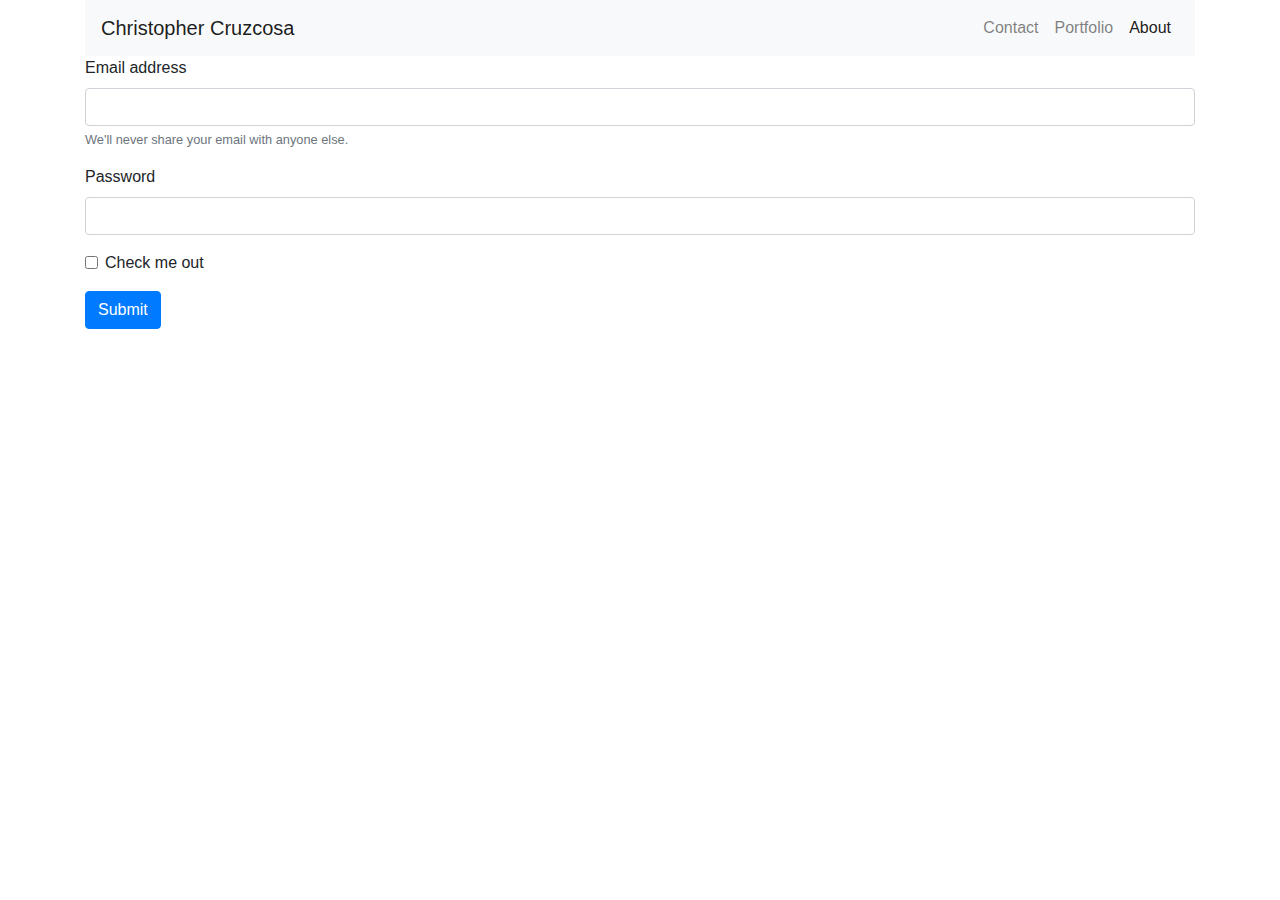
==== contact.html @ bf5a7a32 "Added navbar to all pages; added About Me info" ====
<!DOCTYPE html>
<html lang="en">

<head>
    <meta charset="UTF-8">
    <meta name="viewport" content="width=device-width, initial-scale=1.0">
    <link rel="stylesheet" href="https://stackpath.bootstrapcdn.com/bootstrap/4.5.2/css/bootstrap.min.css"
        integrity="sha384-JcKb8q3iqJ61gNV9KGb8thSsNjpSL0n8PARn9HuZOnIxN0hoP+VmmDGMN5t9UJ0Z" crossorigin="anonymous">
    <title>Cntact - Christopher Cruzcosa</title>
</head>

<body>
    <section class="container">
        <nav class="navbar navbar-expand-lg navbar-light bg-light">
            <a class="navbar-brand" href="./index.html">Christopher Cruzcosa</a>
            <button class="navbar-toggler" type="button" data-toggle="collapse" data-target="#navbarTogglerDemo02"
                aria-controls="navbarTogglerDemo02" aria-expanded="false" aria-label="Toggle navigation">
                <span class="navbar-toggler-icon"></span>
            </button>

            <div class="collapse navbar-collapse" id="navbarTogglerDemo02">
                <ul class="navbar-nav ml-auto mt-2 mt-lg-0 d-flex flex-row-reverse bd-highlight">
                    <li class="nav-item active">
                        <a class="nav-link" href="./index.html">About<span class="sr-only">(current)</span></a>
                    </li>
                    <li class="nav-item">
                        <a class="nav-link" href="./portfolio.html">Portfolio</a>
                    </li>
                    <li class="nav-item">
                        <a class="nav-link" href="./contact.html">Contact</a>
                    </li>
                </ul>
            </div>
        </nav>

        <section>
            <form>
                <div class="form-group">
                  <label for="exampleInputEmail1">Email address</label>
                  <input type="email" class="form-control" id="exampleInputEmail1" aria-describedby="emailHelp">
                  <small id="emailHelp" class="form-text text-muted">We'll never share your email with anyone else.</small>
                </div>
                <div class="form-group">
                  <label for="exampleInputPassword1">Password</label>
                  <input type="password" class="form-control" id="exampleInputPassword1">
                </div>
                <div class="form-group form-check">
                  <input type="checkbox" class="form-check-input" id="exampleCheck1">
                  <label class="form-check-label" for="exampleCheck1">Check me out</label>
                </div>
                <button type="submit" class="btn btn-primary">Submit</button>
              </form>
        </section>

    </section>

    <script src="https://code.jquery.com/jquery-3.5.1.slim.min.js"
        integrity="sha384-DfXdz2htPH0lsSSs5nCTpuj/zy4C+OGpamoFVy38MVBnE+IbbVYUew+OrCXaRkfj"
        crossorigin="anonymous"></script>
    <script src="https://cdn.jsdelivr.net/npm/popper.js@1.16.1/dist/umd/popper.min.js"
        integrity="sha384-9/reFTGAW83EW2RDu2S0VKaIzap3H66lZH81PoYlFhbGU+6BZp6G7niu735Sk7lN"
        crossorigin="anonymous"></script>
    <script src="https://stackpath.bootstrapcdn.com/bootstrap/4.5.2/js/bootstrap.min.js"
        integrity="sha384-B4gt1jrGC7Jh4AgTPSdUtOBvfO8shuf57BaghqFfPlYxofvL8/KUEfYiJOMMV+rV"
        crossorigin="anonymous"></script>

</body>

</html>
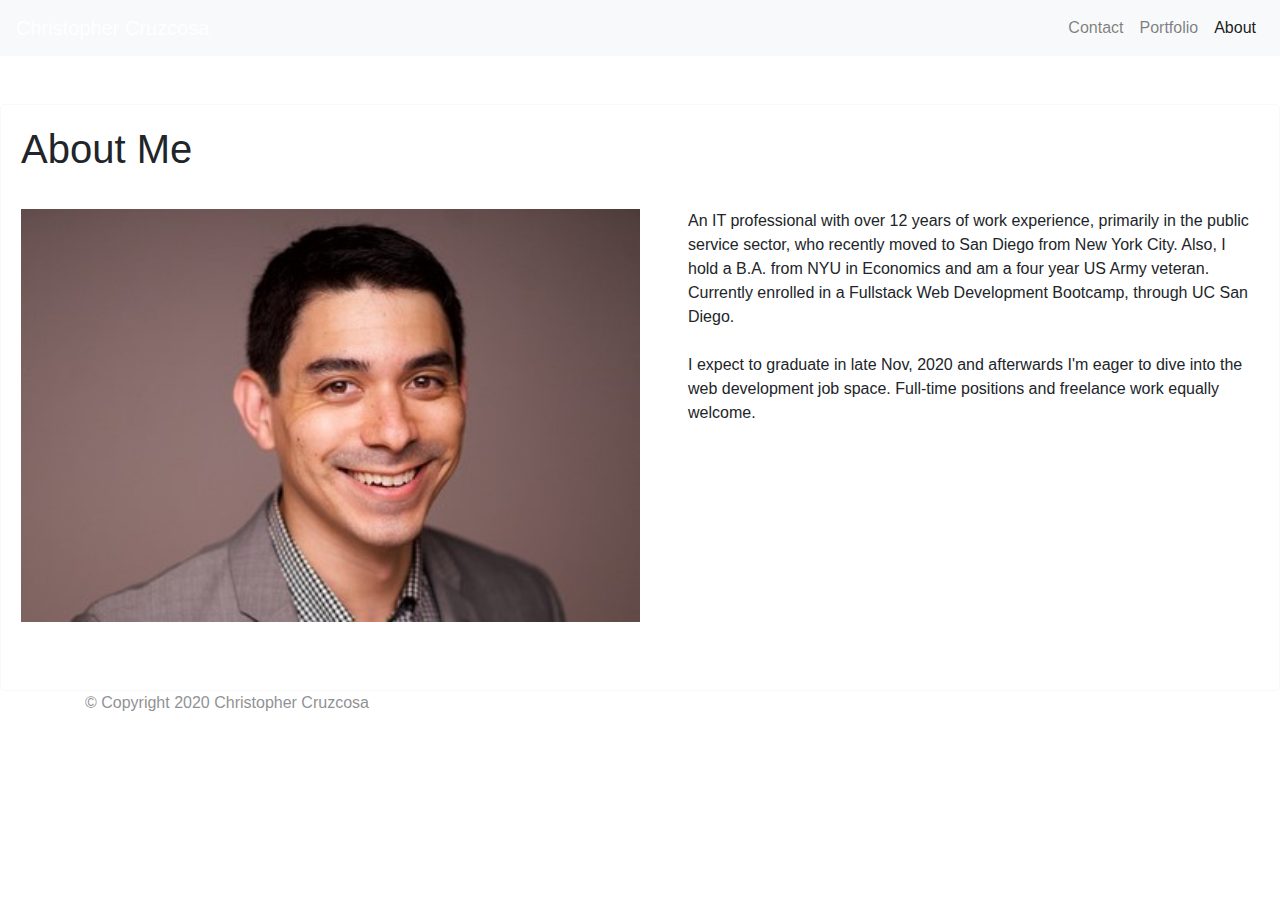
==== commit 966861e6: "Added the Navbar and overall structure to all pages; added a css file" ====
--- a/contact.html
+++ b/contact.html
@@ -6,53 +6,78 @@
     <meta name="viewport" content="width=device-width, initial-scale=1.0">
     <link rel="stylesheet" href="https://stackpath.bootstrapcdn.com/bootstrap/4.5.2/css/bootstrap.min.css"
         integrity="sha384-JcKb8q3iqJ61gNV9KGb8thSsNjpSL0n8PARn9HuZOnIxN0hoP+VmmDGMN5t9UJ0Z" crossorigin="anonymous">
-    <title>Cntact - Christopher Cruzcosa</title>
+    <link rel="stylesheet" href="./assets/style.css">
+    <title>About - Christopher Cruzcosa</title>
 </head>
 
 <body>
-    <section class="container">
-        <nav class="navbar navbar-expand-lg navbar-light bg-light">
-            <a class="navbar-brand" href="./index.html">Christopher Cruzcosa</a>
-            <button class="navbar-toggler" type="button" data-toggle="collapse" data-target="#navbarTogglerDemo02"
-                aria-controls="navbarTogglerDemo02" aria-expanded="false" aria-label="Toggle navigation">
-                <span class="navbar-toggler-icon"></span>
-            </button>
+    <!-- A wrapper that encompasses both the header and the main content -->
+    <div class="wrapper">
 
-            <div class="collapse navbar-collapse" id="navbarTogglerDemo02">
-                <ul class="navbar-nav ml-auto mt-2 mt-lg-0 d-flex flex-row-reverse bd-highlight">
-                    <li class="nav-item active">
-                        <a class="nav-link" href="./index.html">About<span class="sr-only">(current)</span></a>
-                    </li>
-                    <li class="nav-item">
-                        <a class="nav-link" href="./portfolio.html">Portfolio</a>
-                    </li>
-                    <li class="nav-item">
-                        <a class="nav-link" href="./contact.html">Contact</a>
-                    </li>
-                </ul>
+
+        <!-- A responsive Navbar, linking to the other pages on this site -->
+        <header>
+            <nav class="navbar navbar-expand-lg navbar-light bg-light">
+                <a class="navbar-brand text-white" href="./index.html">Christopher Cruzcosa</a>
+                <button class="navbar-toggler" type="button" data-toggle="collapse" data-target="#navbarTogglerDemo02"
+                    aria-controls="navbarTogglerDemo02" aria-expanded="false" aria-label="Toggle navigation">
+                    <span class="navbar-toggler-icon"></span>
+                </button>
+                <div class="collapse navbar-collapse" id="navbarTogglerDemo02">
+                    <ul class="navbar-nav ml-auto d-flex flex-row-reverse ">
+                        <li class="nav-item active">
+                            <a class="nav-link" href="./index.html">About<span class="sr-only">(current)</span></a>
+                        </li>
+                        <li class="nav-item">
+                            <a class="nav-link" href="./portfolio.html">Portfolio</a>
+                        </li>
+                        <li class="nav-item">
+                            <a class="nav-link" href="./contact.html">Contact</a>
+                        </li>
+                    </ul>
+                </div>
+            </nav>
+        </header>
+
+        <br><br>
+
+        <!-- The  -->
+        <main>
+            <div class="row">
+                <div class="col-lg">
+                    <div class="card border-light">
+                        <div class="card-body mb-3">
+                            <h1 class="card-title">About Me</h1>
+                            <br>
+                            <p class="float-left">
+                                <img class="img-fluid float-left mr-5 mb-3" src="./Assets/headshot-a.jpg"
+                                    alt="Responsive image/headshot" style="width: 50%; height: 50%;">
+                                An IT professional with over 12 years of work experience, primarily in
+                                the public service sector,
+                                who recently moved to San Diego from New York City. Also, I hold a B.A. from NYU in
+                                Economics and am a four year US Army veteran.
+                                Currently enrolled in a Fullstack Web Development Bootcamp, through UC San Diego.
+                                <br><br>
+                                I expect
+                                to
+                                graduate in late Nov, 2020 and afterwards I'm eager to dive into the web development job space.
+                                Full-time positions and freelance work equally welcome.
+                            </p>
+                        </div>
+                    </div>
+                </div>
             </div>
-        </nav>
+        </main>
+    </div>
 
-        <section>
-            <form>
-                <div class="form-group">
-                  <label for="exampleInputEmail1">Email address</label>
-                  <input type="email" class="form-control" id="exampleInputEmail1" aria-describedby="emailHelp">
-                  <small id="emailHelp" class="form-text text-muted">We'll never share your email with anyone else.</small>
-                </div>
-                <div class="form-group">
-                  <label for="exampleInputPassword1">Password</label>
-                  <input type="password" class="form-control" id="exampleInputPassword1">
-                </div>
-                <div class="form-group form-check">
-                  <input type="checkbox" class="form-check-input" id="exampleCheck1">
-                  <label class="form-check-label" for="exampleCheck1">Check me out</label>
-                </div>
-                <button type="submit" class="btn btn-primary">Submit</button>
-              </form>
-        </section>
-
-    </section>
+    <!-- A responsive footer that contains my copyright information -->
+    <footer>
+        <div  class="wrapper">       
+            <footer class="container footer align-text-bottom">
+                <p style= "opacity: 50%;">&#169 Copyright 2020 Christopher Cruzcosa</p>
+            </footer>
+        </div>
+    </footer>
 
     <script src="https://code.jquery.com/jquery-3.5.1.slim.min.js"
         integrity="sha384-DfXdz2htPH0lsSSs5nCTpuj/zy4C+OGpamoFVy38MVBnE+IbbVYUew+OrCXaRkfj"
@@ -63,7 +88,6 @@
     <script src="https://stackpath.bootstrapcdn.com/bootstrap/4.5.2/js/bootstrap.min.js"
         integrity="sha384-B4gt1jrGC7Jh4AgTPSdUtOBvfO8shuf57BaghqFfPlYxofvL8/KUEfYiJOMMV+rV"
         crossorigin="anonymous"></script>
-
 </body>
 
 </html>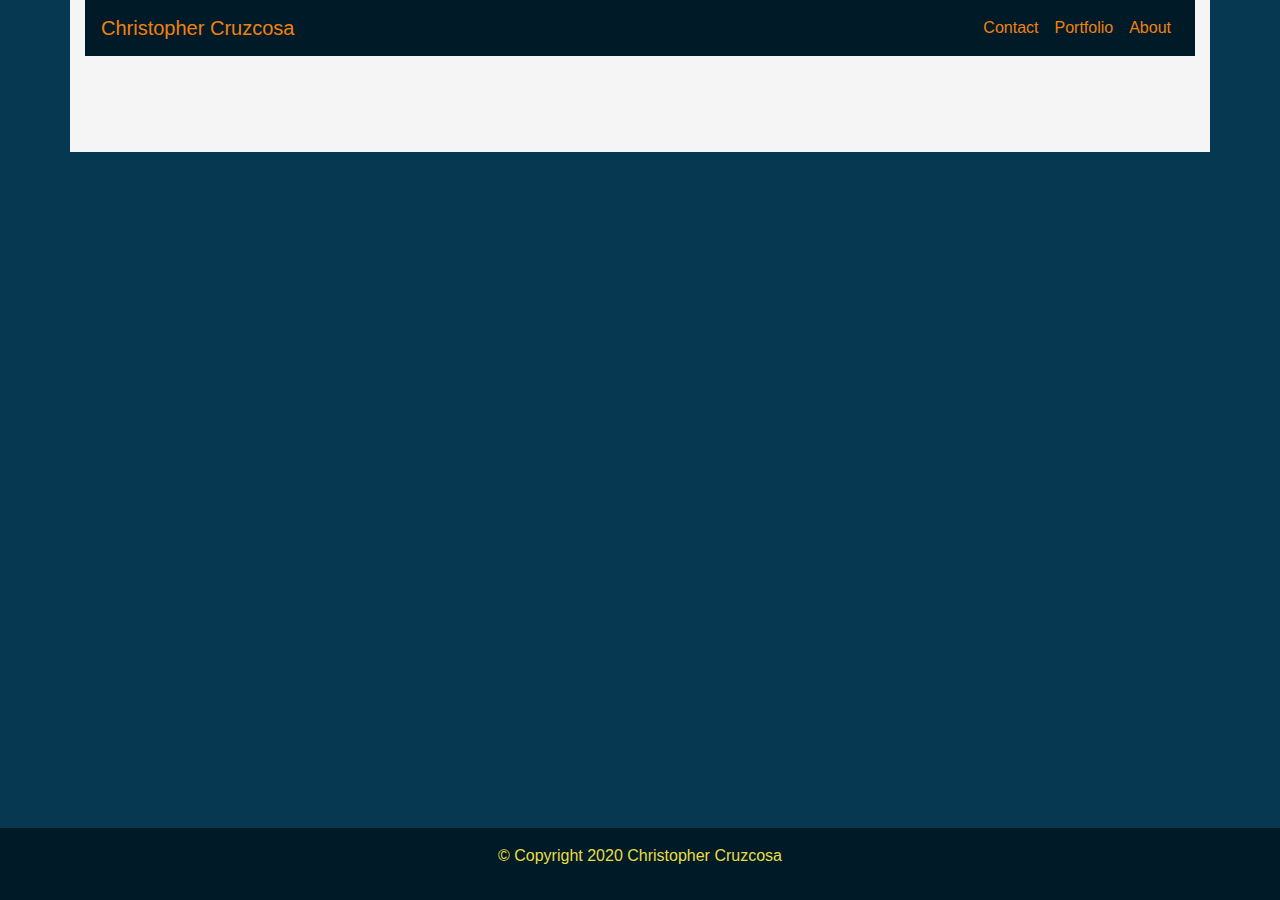
==== commit d0c51150: "revamped format of all pages" ====
--- a/contact.html
+++ b/contact.html
@@ -1,5 +1,5 @@
 <!DOCTYPE html>
-<html lang="en">
+<html lang="en" class="h-100">
 
 <head>
     <meta charset="UTF-8">
@@ -7,75 +7,51 @@
     <link rel="stylesheet" href="https://stackpath.bootstrapcdn.com/bootstrap/4.5.2/css/bootstrap.min.css"
         integrity="sha384-JcKb8q3iqJ61gNV9KGb8thSsNjpSL0n8PARn9HuZOnIxN0hoP+VmmDGMN5t9UJ0Z" crossorigin="anonymous">
     <link rel="stylesheet" href="./assets/style.css">
-    <title>About - Christopher Cruzcosa</title>
+    <title>Contact - Christopher Cruzcosa</title>
 </head>
 
-<body>
-    <!-- A wrapper that encompasses both the header and the main content -->
-    <div class="wrapper">
+<body style="background-color: #063852" class="d-flex flex-column h-100">
+    <div role="main" class="flex-shrink-0">
+        <div class="container" style="background-color: whitesmoke;">
+            <header>
+                <nav class="navbar navbar-expand-lg navbar-dark" style="background-color: #011A27">
+                    <a class="navbar-brand" href="#" style="color: #F0810F;">Christopher Cruzcosa</a>
+                    <button class="navbar-toggler" type="button" data-toggle="collapse"
+                        data-target="#navbarTogglerDemo03" aria-controls="navbarTogglerDemo03" aria-expanded="false"
+                        aria-label="Toggle navigation" style="color: #F0810F;">
+                        <span class="navbar-toggler-icon"></span>
+                    </button>
 
+                    <div class="collapse navbar-collapse" id="navbarTogglerDemo03">
+                        <ul class="navbar-nav ml-auto mt-2 mt-lg-0 d-flex flex-row-reverse">
+                            <li class="nav-item active">
+                                <a class="nav-link" href="./index.html" style="color: #F0810F;">About<span
+                                        class="sr-only">(current)</span></a>
+                            </li>
+                            <li class="nav-item">
+                                <a class="nav-link" href="./portfolio.html" style="color: #F0810F;">Portfolio</a>
+                            </li>
+                            <li class="nav-item">
+                                <a class="nav-link" href="./contact.html" style="color: #F0810F;">Contact</a>
+                            </li>
+                        </ul>
+                    </div>
+                </nav>
+            </header>
 
-        <!-- A responsive Navbar, linking to the other pages on this site -->
-        <header>
-            <nav class="navbar navbar-expand-lg navbar-light bg-light">
-                <a class="navbar-brand text-white" href="./index.html">Christopher Cruzcosa</a>
-                <button class="navbar-toggler" type="button" data-toggle="collapse" data-target="#navbarTogglerDemo02"
-                    aria-controls="navbarTogglerDemo02" aria-expanded="false" aria-label="Toggle navigation">
-                    <span class="navbar-toggler-icon"></span>
-                </button>
-                <div class="collapse navbar-collapse" id="navbarTogglerDemo02">
-                    <ul class="navbar-nav ml-auto d-flex flex-row-reverse ">
-                        <li class="nav-item active">
-                            <a class="nav-link" href="./index.html">About<span class="sr-only">(current)</span></a>
-                        </li>
-                        <li class="nav-item">
-                            <a class="nav-link" href="./portfolio.html">Portfolio</a>
-                        </li>
-                        <li class="nav-item">
-                            <a class="nav-link" href="./contact.html">Contact</a>
-                        </li>
-                    </ul>
-                </div>
-            </nav>
-        </header>
+            <br>
 
-        <br><br>
-
-        <!-- The  -->
-        <main>
-            <div class="row">
-                <div class="col-lg">
-                    <div class="card border-light">
-                        <div class="card-body mb-3">
-                            <h1 class="card-title">About Me</h1>
-                            <br>
-                            <p class="float-left">
-                                <img class="img-fluid float-left mr-5 mb-3" src="./Assets/headshot-a.jpg"
-                                    alt="Responsive image/headshot" style="width: 50%; height: 50%;">
-                                An IT professional with over 12 years of work experience, primarily in
-                                the public service sector,
-                                who recently moved to San Diego from New York City. Also, I hold a B.A. from NYU in
-                                Economics and am a four year US Army veteran.
-                                Currently enrolled in a Fullstack Web Development Bootcamp, through UC San Diego.
-                                <br><br>
-                                I expect
-                                to
-                                graduate in late Nov, 2020 and afterwards I'm eager to dive into the web development job space.
-                                Full-time positions and freelance work equally welcome.
-                            </p>
-                        </div>
-                    </div>
-                </div>
-            </div>
-        </main>
+            <main>
+               
+            </main>
+            <br><br><br>
+        </div>
     </div>
 
-    <!-- A responsive footer that contains my copyright information -->
-    <footer>
-        <div  class="wrapper">       
-            <footer class="container footer align-text-bottom">
-                <p style= "opacity: 50%;">&#169 Copyright 2020 Christopher Cruzcosa</p>
-            </footer>
+    <footer style="background-color: #011A27" class="footer mt-auto py-3">
+        <div class="container">
+            <p style="text-align: center; color: #E6DF44;">&#169; Copyright 2020
+                Christopher Cruzcosa</p>
         </div>
     </footer>
 
@@ -88,6 +64,103 @@
     <script src="https://stackpath.bootstrapcdn.com/bootstrap/4.5.2/js/bootstrap.min.js"
         integrity="sha384-B4gt1jrGC7Jh4AgTPSdUtOBvfO8shuf57BaghqFfPlYxofvL8/KUEfYiJOMMV+rV"
         crossorigin="anonymous"></script>
+    <script src="./assets/script.js"></script>
 </body>
 
-</html>+</html>
+
+
+
+<!-- <!DOCTYPE html>
+<html lang="en">
+
+<head>
+    <meta charset="UTF-8">
+    <meta name="viewport" content="width=device-width, initial-scale=1.0">
+    <link rel="stylesheet" href="https://stackpath.bootstrapcdn.com/bootstrap/4.5.2/css/bootstrap.min.css"
+        integrity="sha384-JcKb8q3iqJ61gNV9KGb8thSsNjpSL0n8PARn9HuZOnIxN0hoP+VmmDGMN5t9UJ0Z" crossorigin="anonymous">
+    <link rel="stylesheet" href="./assets/style.css">
+    <title>Contact - Christopher Cruzcosa</title>
+</head>
+
+<body> -->
+    <!-- A wrapper that encompasses both the header and the main content and the footer-->
+    <!-- <div class="wrapper"> -->
+
+
+        <!-- A responsive Navbar, linking to the other pages on this site -->
+        <!-- <header>
+            <nav class="navbar navbar-expand-lg navbar-light bg-light">
+                <a class="navbar-brand text-white" href="./index.html">Christopher Cruzcosa</a>
+                <button class="navbar-toggler" type="button" data-toggle="collapse" data-target="#navbarTogglerDemo02"
+                    aria-controls="navbarTogglerDemo02" aria-expanded="false" aria-label="Toggle navigation">
+                    <span class="navbar-toggler-icon"></span>
+                </button>
+                <div class="collapse navbar-collapse" id="navbarTogglerDemo02">
+                    <ul class="navbar-nav ml-auto d-flex flex-row-reverse ">
+                        <li class="nav-item active">
+                            <a class="nav-link" href="./index.html">About</a>
+                        </li>
+                        <li class="nav-item">
+                            <a class="nav-link" href="./portfolio.html">Portfolio</a>
+                        </li>
+                        <li class="nav-item">
+                            <a class="nav-link" href="./contact.html">Contact<span class="sr-only">(current)</span></a>
+                        </li>
+                    </ul>
+                </div>
+            </nav>
+        </header>
+
+        <br><br> -->
+
+        <!-- The contact form with inputs for Name, Email, and a Message  -->
+        <!-- <main>
+            <div class="row">
+                <div class="col-lg-9">
+                    <div class="card border-light">
+                        <div class="card-body mb-3">
+                            <h1 class="card-title">Contact</h1>
+                            <br>
+                            <form>
+                                <div class="form-group">
+                                    <label for="exampleFormControlInput1">Name</label>
+                                    <input type="email" class="form-control" id="exampleFormControlInput1" placeholder="Jane Doe">
+                                </div>
+                                <div class="form-group">
+                                    <label for="exampleFormControlInput1">Email address</label>
+                                    <input type="email" class="form-control" id="exampleFormControlInput2" placeholder="name@example.com">
+                                </div>
+                                <div class="form-group">
+                                    <label for="exampleFormControlTextarea1">Message</label>
+                                    <textarea class="form-control" id="exampleFormControlTextarea1" rows="4" placeholder="Type a short message"></textarea>
+                                </div>
+                                <button type="submit" class="btn btn-primary" style="background-color: rgb(50, 168, 168); border-color: rgb(50, 168, 168);">Submit</button>
+                            </form>
+                        </div>
+                    </div>
+                </div>
+            </div>
+        </main> -->
+
+        <!-- A responsive footer that contains my copyright information -->
+        <!-- <footer>
+            <nav class="navbar sticky-bottom navbar-light bg-light">
+                <span class="navbar-text mx-auto"><p style= "opacity: 50%;text-align: center;">&#169; Copyright 2020 Christopher Cruzcosa</p></span>
+            </nav>
+        </footer>
+
+    </div>
+
+    <script src="https://code.jquery.com/jquery-3.5.1.slim.min.js"
+        integrity="sha384-DfXdz2htPH0lsSSs5nCTpuj/zy4C+OGpamoFVy38MVBnE+IbbVYUew+OrCXaRkfj"
+        crossorigin="anonymous"></script>
+    <script src="https://cdn.jsdelivr.net/npm/popper.js@1.16.1/dist/umd/popper.min.js"
+        integrity="sha384-9/reFTGAW83EW2RDu2S0VKaIzap3H66lZH81PoYlFhbGU+6BZp6G7niu735Sk7lN"
+        crossorigin="anonymous"></script>
+    <script src="https://stackpath.bootstrapcdn.com/bootstrap/4.5.2/js/bootstrap.min.js"
+        integrity="sha384-B4gt1jrGC7Jh4AgTPSdUtOBvfO8shuf57BaghqFfPlYxofvL8/KUEfYiJOMMV+rV"
+        crossorigin="anonymous"></script>
+</body>
+
+</html> -->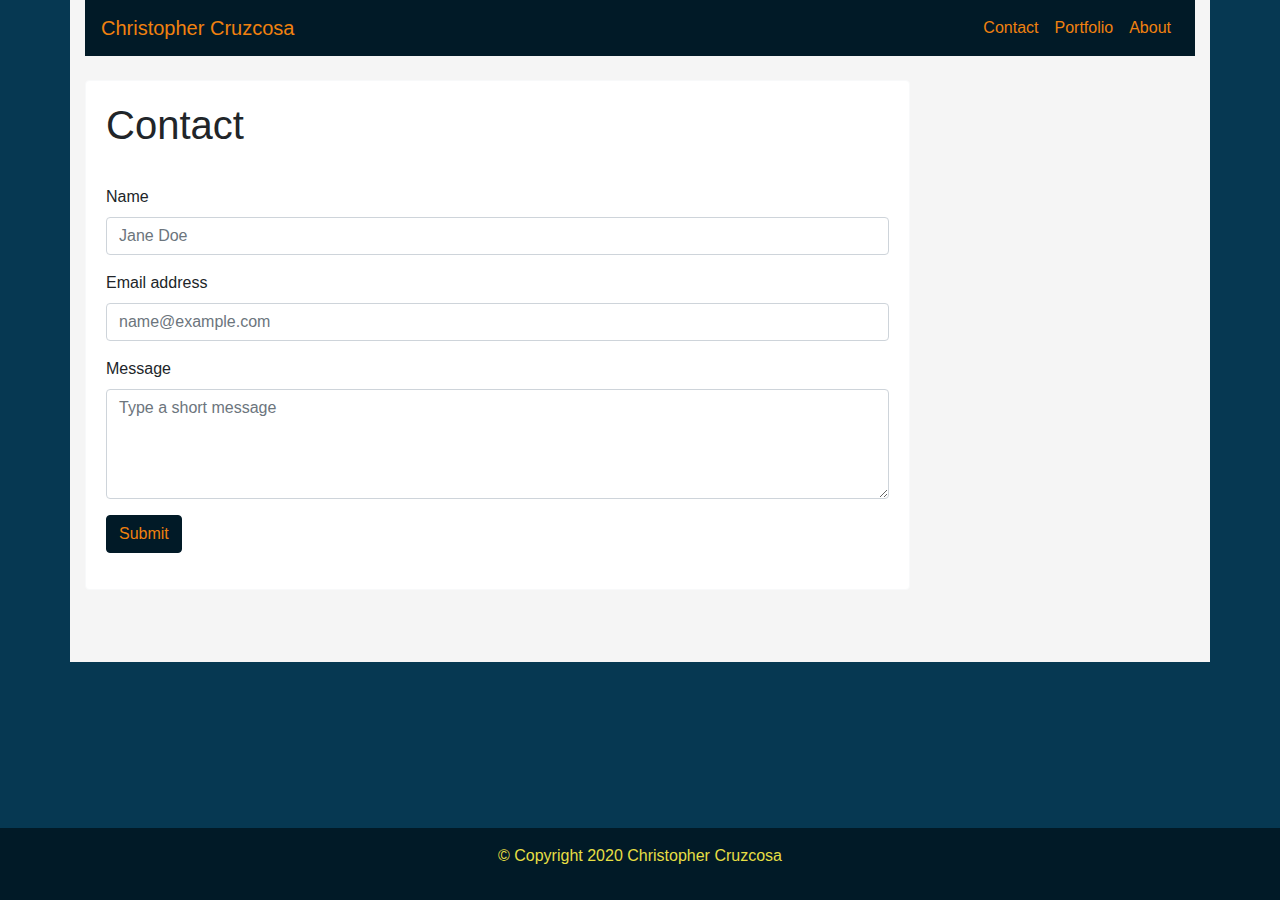
==== commit b2c81c82: "modified portfolio and contact page content" ====
--- a/contact.html
+++ b/contact.html
@@ -42,7 +42,33 @@
             <br>
 
             <main>
-               
+                <main>
+                    <div class="row">
+                        <div class="col-lg-9">
+                            <div class="card border-light">
+                                <div class="card-body mb-3">
+                                    <h1 class="card-title">Contact</h1>
+                                    <br>
+                                    <form>
+                                        <div class="form-group">
+                                            <label for="exampleFormControlInput1">Name</label>
+                                            <input type="email" class="form-control" id="exampleFormControlInput1" placeholder="Jane Doe">
+                                        </div>
+                                        <div class="form-group">
+                                            <label for="exampleFormControlInput1">Email address</label>
+                                            <input type="email" class="form-control" id="exampleFormControlInput2" placeholder="name@example.com">
+                                        </div>
+                                        <div class="form-group">
+                                            <label for="exampleFormControlTextarea1">Message</label>
+                                            <textarea class="form-control" id="exampleFormControlTextarea1" rows="4" placeholder="Type a short message"></textarea>
+                                        </div>
+                                        <button type="submit" class="btn btn-primary" style="background-color: #011A27; border-color: #011A27; color: #F0810F;">Submit</button>
+                                    </form>
+                                </div>
+                            </div>
+                        </div>
+                    </div>
+                </main>
             </main>
             <br><br><br>
         </div>
@@ -68,99 +94,3 @@
 </body>
 
 </html>
-
-
-
-<!-- <!DOCTYPE html>
-<html lang="en">
-
-<head>
-    <meta charset="UTF-8">
-    <meta name="viewport" content="width=device-width, initial-scale=1.0">
-    <link rel="stylesheet" href="https://stackpath.bootstrapcdn.com/bootstrap/4.5.2/css/bootstrap.min.css"
-        integrity="sha384-JcKb8q3iqJ61gNV9KGb8thSsNjpSL0n8PARn9HuZOnIxN0hoP+VmmDGMN5t9UJ0Z" crossorigin="anonymous">
-    <link rel="stylesheet" href="./assets/style.css">
-    <title>Contact - Christopher Cruzcosa</title>
-</head>
-
-<body> -->
-    <!-- A wrapper that encompasses both the header and the main content and the footer-->
-    <!-- <div class="wrapper"> -->
-
-
-        <!-- A responsive Navbar, linking to the other pages on this site -->
-        <!-- <header>
-            <nav class="navbar navbar-expand-lg navbar-light bg-light">
-                <a class="navbar-brand text-white" href="./index.html">Christopher Cruzcosa</a>
-                <button class="navbar-toggler" type="button" data-toggle="collapse" data-target="#navbarTogglerDemo02"
-                    aria-controls="navbarTogglerDemo02" aria-expanded="false" aria-label="Toggle navigation">
-                    <span class="navbar-toggler-icon"></span>
-                </button>
-                <div class="collapse navbar-collapse" id="navbarTogglerDemo02">
-                    <ul class="navbar-nav ml-auto d-flex flex-row-reverse ">
-                        <li class="nav-item active">
-                            <a class="nav-link" href="./index.html">About</a>
-                        </li>
-                        <li class="nav-item">
-                            <a class="nav-link" href="./portfolio.html">Portfolio</a>
-                        </li>
-                        <li class="nav-item">
-                            <a class="nav-link" href="./contact.html">Contact<span class="sr-only">(current)</span></a>
-                        </li>
-                    </ul>
-                </div>
-            </nav>
-        </header>
-
-        <br><br> -->
-
-        <!-- The contact form with inputs for Name, Email, and a Message  -->
-        <!-- <main>
-            <div class="row">
-                <div class="col-lg-9">
-                    <div class="card border-light">
-                        <div class="card-body mb-3">
-                            <h1 class="card-title">Contact</h1>
-                            <br>
-                            <form>
-                                <div class="form-group">
-                                    <label for="exampleFormControlInput1">Name</label>
-                                    <input type="email" class="form-control" id="exampleFormControlInput1" placeholder="Jane Doe">
-                                </div>
-                                <div class="form-group">
-                                    <label for="exampleFormControlInput1">Email address</label>
-                                    <input type="email" class="form-control" id="exampleFormControlInput2" placeholder="name@example.com">
-                                </div>
-                                <div class="form-group">
-                                    <label for="exampleFormControlTextarea1">Message</label>
-                                    <textarea class="form-control" id="exampleFormControlTextarea1" rows="4" placeholder="Type a short message"></textarea>
-                                </div>
-                                <button type="submit" class="btn btn-primary" style="background-color: rgb(50, 168, 168); border-color: rgb(50, 168, 168);">Submit</button>
-                            </form>
-                        </div>
-                    </div>
-                </div>
-            </div>
-        </main> -->
-
-        <!-- A responsive footer that contains my copyright information -->
-        <!-- <footer>
-            <nav class="navbar sticky-bottom navbar-light bg-light">
-                <span class="navbar-text mx-auto"><p style= "opacity: 50%;text-align: center;">&#169; Copyright 2020 Christopher Cruzcosa</p></span>
-            </nav>
-        </footer>
-
-    </div>
-
-    <script src="https://code.jquery.com/jquery-3.5.1.slim.min.js"
-        integrity="sha384-DfXdz2htPH0lsSSs5nCTpuj/zy4C+OGpamoFVy38MVBnE+IbbVYUew+OrCXaRkfj"
-        crossorigin="anonymous"></script>
-    <script src="https://cdn.jsdelivr.net/npm/popper.js@1.16.1/dist/umd/popper.min.js"
-        integrity="sha384-9/reFTGAW83EW2RDu2S0VKaIzap3H66lZH81PoYlFhbGU+6BZp6G7niu735Sk7lN"
-        crossorigin="anonymous"></script>
-    <script src="https://stackpath.bootstrapcdn.com/bootstrap/4.5.2/js/bootstrap.min.js"
-        integrity="sha384-B4gt1jrGC7Jh4AgTPSdUtOBvfO8shuf57BaghqFfPlYxofvL8/KUEfYiJOMMV+rV"
-        crossorigin="anonymous"></script>
-</body>
-
-</html> -->